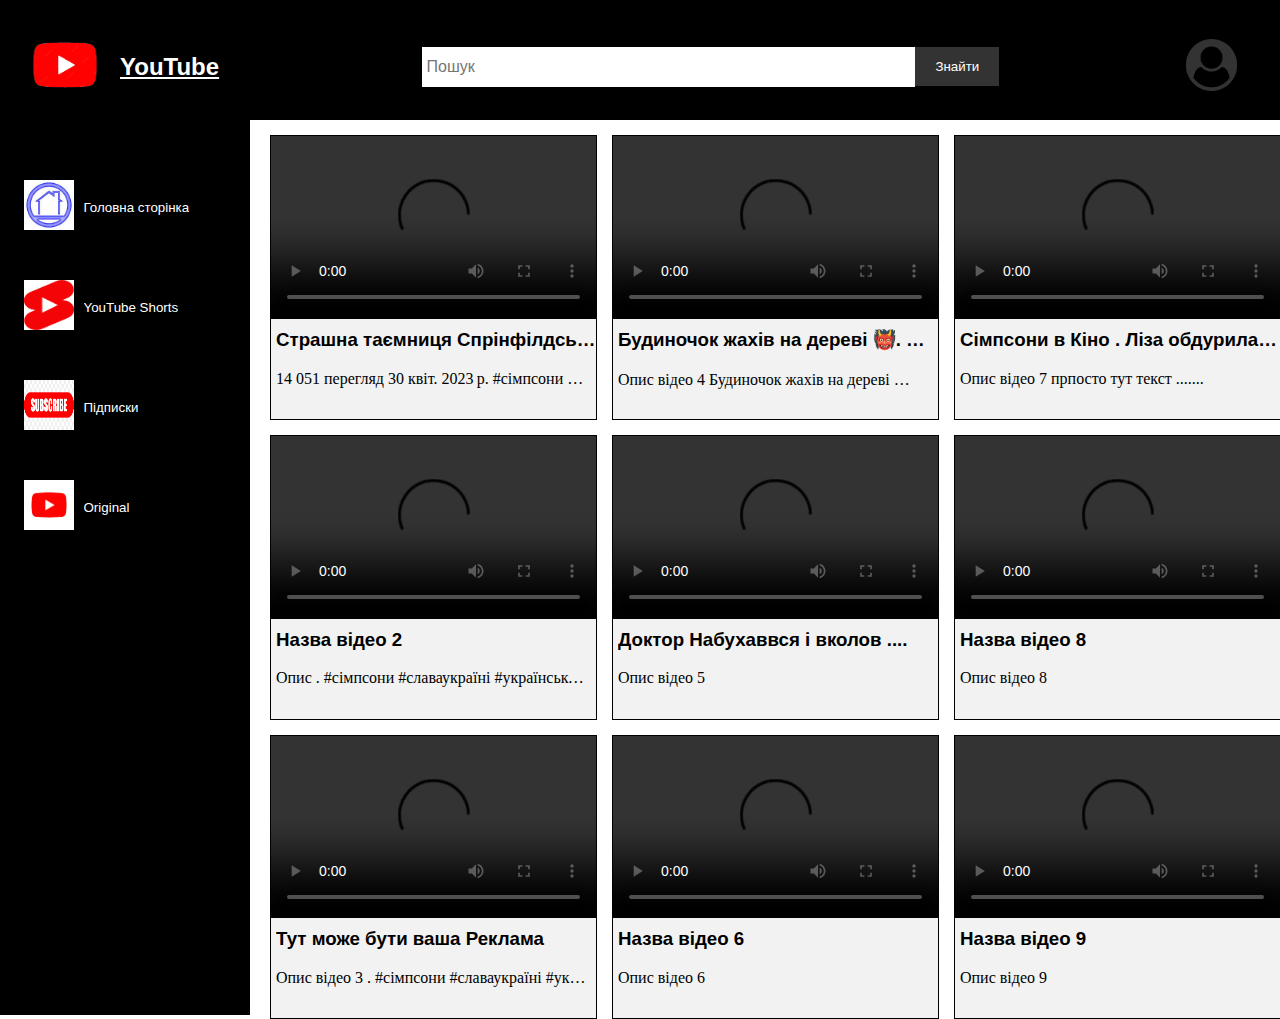
==== index.html @ 9361f55b "Settingo" ====
<!DOCTYPE html>
<html>
  <head>
    <title>YouTube-Clon</title>
    <link rel="stylesheet" href="styl.css" />
   
  </head>

  <body>
  
                  <!-- /* ШАПКА ПРОФІЛЮ */ -->
    <header class="site-header">
        <div class="log" id="log1">
        
          <a href="https://www.youtube.com/">
            <img src="foto/yuo1.png" alt="Головна сторінка" />
          </a>
          <a href="https://www.youtube.com/">
            <h3> YouTube </h3>
          </a>
        
        </div>

      <div class="search-bar">

        <input type="text" placeholder="Пошук" />
        <button type="submit">Знайти</button>
        
      </div>

    
          <div class="site-user">
            <div id="user-btn-block">
              <div id="top-menu-user-btn" class="top-menu__btn display-flex">
                <img src="foto/user.png" alt="Кнопка" class="top-menu__button-image">
              </div>
              <div class="top-menu__list hidden " id="top-menu-user">
                <div id="Name-user" class="user" >
              <h3>  </h3>
                </div>
                <div class="top-menu__list-item">
                  <a href="reest.html">
                    <button>
                      <span> Реєстрація на сайті </span>
                    </button>
                  </a>
                </div>
                <div class="top-menu__list-item top-menu__logout">
                  <a href="seting.html" >
                  <button>
                    <span> Налаштування облікового запису </span>
                  </button>
                  </a>
                </div>
                <div class="top-menu__list-item top-menu__logout">
                  <button>
                    <span> Вийти з облікового запису </span>
                  </button>
                </div>
              </div>
            </div>
          </div>


      

    </header>

                            <!-- /* SID-BAR */ -->

    <div class="content_container">
     
      <div class="sid_grid">
        
        <div class="sidebar">
          <a href="https://volodymyr-kushnir27.github.io/Progekt1_YouTub/">
            <button class="image-button">
              <img src="foto/home.jpeg" alt="Головна сторінка" />
              <span>Головна сторінка</span>
            </button>
          </a>
        </div>
        
        <div class="sidebar">
          <a href="https://www.youtube.com/shorts/sYXrDfCCgSQ">
            <button class="image-button">
              <img src="foto/short.png" alt="YouTube Shorts" />
              <span> YouTube Shorts </span>
            </button>
          </a>
        </div>

        <div class="sidebar">
          <a href="https://www.youtube.com/feed/subscriptions">
            <button class="image-button">
              <img src="foto/subscribe.png" alt="Підписки" />
              <span>Підписки</span>
            </button>
          </a>
        </div>
    
        <div class="sidebar">
          <a href="https://www.youtube.com/channel/UCqVDpXKLmKeBU_yyt_QkItQ">
            <button class="image-button">
              <img src="foto/yuo.png" alt="Original" />
              <span> Original </span>
            </button>
          </a>
        </div>

      </div>
    </div>

                 <!-- ////  КОНТЕНТ ВІДЕО //// -->

                
      <div id="main_content" class="container">
        <div class="video-column">
          <div class="video">
            <div class="video-wrapper">
              <video src="video/sims1.mp4" alt="Відео 1"  width="640" height="360" controls></video>
            </div>
              <div class="opis">
                <h3> Страшна таємниця Спрінфілдської Початкової. Сімпсони 22 сезон 21 серія Українською 🇺🇦 ❤️</h3>
                <p>14 051 перегляд  30 квіт. 2023 р.  #сімпсони #славаукраїні #українською
                  Привіт друзі, дякую за перегляд. Якщо вам сподобалось відео  не забудьте підписатись на канал, а якщо є можливість підтримати канал фінансово, буду дуже радий.
                  
                  Дивитись Сімпсонів в телеграмі:
                </p>
              </div>
          </div>
      
          <div class="video">
            <div class="video-wrapper">
              <video src="video/sims1.mp4" alt="Відео 2"  width="640" height="360" controls></video>
            </div>
            <div class="opis">
                <h3>Назва відео 2</h3>
                <p class="opis-text">Опис .  #сімпсони #славаукраїні #українською
                  
                  </p>
            </div>
          </div>
      
          <div class="video">
            <div class="video-wrapper">
              <video src="video/sims1.mp4" alt="Відео 3"  width="640" height="360" controls></video>
            </div>
            <div class="opis">
                <h3> Тут може бути ваша Реклама</h3>
                <p>Опис відео 3 .  #сімпсони #славаукраїні #українською</p>
            </div>
          </div>
        </div>
      
        <div class="video-column">
          <div class="video">
            <div class="video-wrapper">
               <video src="video/sims1.mp4" alt="Відео 4"  width="640" height="360" controls></video>
            </div>
            <div class="opis">
                <h3>Будиночок жахів на дереві 👹. Пожирачі. Гомер найманий вбця. </h3>
                <p>Опис відео 4 Будиночок жахів на дереві 👹. Пожирачі. Гомер найманий вбця.</p>
             </div>
          </div>
      
          <div class="video">
            <div class="video-wrapper">
              <video src="video/sims1.mp4" alt="Відео 5"  width="640" height="360" controls></video>
            </div>
            <div class="opis">
                <h3> Доктор Набухаввся і вколов ....</h3>
                <p>Опис відео 5</p>
            </div>
          </div>
      
          <div class="video">
            <div class="video-wrapper">
              <video src="video/sims1.mp4" alt="Відео 6" width="640" height="360" controls></video>
            </div>
            <div class="opis">
                <h3>Назва відео 6</h3>
                <p>Опис відео 6</p>
            </div>
          </div>
        </div>


        <div class="video-column">
          <div class="video">
            <div class="video-wrapper">
              <video src="video/sims1.mp4" alt="Відео 7"  width="640" height="360" controls></video>
            </div>
            <div class="opis">
               <h3>Сімпсони в Кіно . Ліза обдурила Барта</h3>
                <p>Опис відео 7 прпосто тут текст .......</p>
            </div>
          </div>
      
          <div class="video">
            <div class="video-wrapper">
              <video src="video/sims1.mp4" alt="Відео 8"  width="640" height="360" controls></video>
            </div>
            <div class="opis">
                <h3>Назва відео 8</h3>
                <p>Опис відео  8</p>
            </div>
          </div>
      
          <div class="video">
            <div class="video-wrapper">
              <video src="video/sims1.mp4" alt="Відео 9" width="640" height="360" controls></video>
            </div>
            <div class="opis">
               <h3>Назва відео 9</h3>
               <p>Опис відео 9</p>
            </div>
          </div>
        </div>

      </div> 

  

      <script src="js-index.js"></script>
  </body>  
</html>
---- styl.css ----
body {
  font-family: Arial, sans-serif;
  margin: 0;
  padding: 0;
}

/* СТИЛІ ДО ШАПКИ */

.site-header {
  background-color: #000;
  color: #fff;
  padding: 20px;
  display: grid;
  grid-template-columns: 15% 70% 15%;
  align-items: center;
  height: 80px;
  justify-content: flex-start;
  position: fixed; /* Закріплюємо шапку на верхній частині вікна */
  width: 100%;
  z-index: 9999; /* Забезпечуємо, що шапка буде завжди над вмістом */
}

.log {
  display: flex;
  align-items: center;
}

.log img {
  width: 90px;
  height: auto;
}

.log a {
  color: #fff;
}

.log h3 {
  margin-left: 10px;
  font-size: 24px;
  font-weight: bold;
}

.search-bar {
  flex-grow: 1;
  margin-left: 10%;
}

.search-bar input[type="text"] {
  width: 60%;
  height: 30px;
  padding: 5px;
  font-size: 16px;
  border: none;
  float: left;
  margin-left: 120px;
}

.search-bar button[type="submit"] {
  padding: 12px 20px;
  background-color: #333;
  color: #fff;
  border: none;
  cursor: pointer;
}

.site-user {
  position: relative;
  display: inline-block;
}

.top-menu__button-image {
  max-width: 40%;
  max-height: 50%;
  margin-left: 65px;
}

.top-menu__list {
  position: absolute;
  top: calc(100% + 8px);

  transform: translateX(-50%);
  background-color: #000;
  color: #fff;
  padding: 10px;
  width: 340px;
  height: auto;
  border: 1px solid #ccc;
  box-shadow: 0 2px 5px rgba(0, 0, 0, 0.2);
  z-index: 2;
  overflow: auto;
  max-height: 200px;
  font-family: "Times New Roman", serif;
  font-size: 16px;
  white-space: nowrap;
  text-align: center;
  visibility: hidden;
  opacity: 0;
  transition: opacity 0.3s, visibility 0.3s;
}

.top-menu__list-item {
  margin-bottom: 10px;
}

.user {

  display: none;
  height: 25 px;
  margin-top: 5px;
  margin-bottom: 10px;
}

.user h3 {
  font-weight: bold;
   font-size: 20px;
   font-family: 'Times New Roman'
}

.top-menu__list-item button {
  width: 100%;
  background-color: #000;
  color: #fff;
  border: none;
  padding: 10px;
  font-weight: bold;
  text-align: left;
}

.top-menu__list-item button span {
  white-space: nowrap;
}

.top-menu__list-item:hover {
  background-color: rgba(255, 7, 7, 0.1);
}

.top-menu__list.visible {
  visibility: visible;
  opacity: 1;
}

.top-menu__list-item:hover button span {
  background-color: rgba(255, 255, 255, 0.1); /* Змінити колір підсвічування тексту */
}



@media (max-width: 100vw) {
  .top-menu__list {
    left: calc(50% - 95px); /* Змінити розташування, якщо вікно виходить за межі сторінки */
  }
}







/* Адаптивні стилі для пристроїв з меншими екранами */

@media (max-width: 768px) {
  .site-header {
    flex-direction: column;
    align-items: flex-start;
    padding: 10px;
    height: auto;
  }

  .log {
    margin-bottom: 10px;
  }

  .search-bar {
    margin-left: 0;
    margin-top: 10px;
  }

  .search-bar input[type="text"] {
    width: 100%;
  }
}



/*  СТИЛІ ДО САЙДБАРУ */

.sid_grid {
  position: fixed; /* Закріплюємо сайдбар на лівій частині вікна */
  width: 250px;
  height: 100%;
  background-color: black;
  z-index: 9999; /* Забезпечуємо, що сайдбар буде завжди над вмістом */
  overflow-y: auto; /* Дозволяємо вертикальну прокрутку в сайдбарі, якщо його вміст перевищує висоту */
  top: 90px; /* Задаємо відступ зверху, щоб уникнути перекриття шапки */
  left: 0; /* Закріплюємо сайдбар зліва */
  margin-top: 25px;
}

.sidebar {
  padding: 10px;
  display: flex;
  flex-direction: column;
  align-items: center;
  margin-top: 40px;
  width: 30%;
  height: 60px;
  border-radius: 50%;
  max-height: 40px;
  margin-left: 70px;
  box-shadow: 0 10px 10px rgba(0, 0, 0, 1  .2); /* Додайте тінь для створення ефекту опуклості */
}

.image-button:hover {
  background-color: lightgray; /* Змініть колір на світліший, як вам потрібно */
  border-radius: 25%;
  height: 70px;
}

.image-button {
  background-color: transparent;
  border: none;
  cursor: pointer;
  display: flex;
  align-items: center;
  justify-content: flex-start;
  color: white;
  text-decoration: none;
  margin-bottom: 10px;
  width: 200px; /* Задаємо фіксовану ширину для кожної кнопки */
  height: 80px;
}

.image-button img {
  width: 50px;
  height: 50px;
  margin-right: 10px; /* Задаємо відступ між зображенням і текстом */
}

.image-button span {
  margin-top: 5px;
  overflow: hidden; /* Обмежуємо розмір тексту відносно батьківського елементу */
  text-overflow: ellipsis; /* Відображаємо трохи тексту, якщо він перевищує обмежену ширину */
  white-space: nowrap; /* Запобігаємо переносу тексту на новий рядок */
}

.sidebar a {
  text-decoration: none;
  color: white;
}

.sidebar a:hover {
  opacity: 0.8;
}

.sidebar p {
  color: white;
  margin: 0;
  padding: 5px 0;
}
















/*  СТИЛІ ДО ВІДЕО */


.container {

    position: absolute;
    top: 80px; /* Встановіть бажане значення відступу від верхньої частини сторінки або шапки */
    left: 270px; /* Встановіть бажане значення відступу від лівого краю сторінки або сайдбару */
    right: 25px; /* Встановіть бажане значення відступу від правого краю сторінки */
    margin-top: 40px; /* Встановіть бажане значення відступу від верхнього краю вікна або шапки */
    display: grid;
    grid-template-columns: repeat(3, 1fr);
    gap: 15px;  
}

.video {
  display: flex;
  flex-direction: column;
  margin-top: 15px;
  height: auto ;/* Змініть висоту за потребою */
  overflow: hidden; 
  border: 1px solid black;
  text-overflow: ellipsis; 
  
}

.opis {
  height: 100px; 
  background-color: #f2f2f2;
}
.opis-text {
  height: 50px;
  max-height: 30px;
  overflow: hidden;
  
    width: 200px; /* ширина контейнера, в якому буде згортатися текст */
    white-space: nowrap; /* заборонити перенос тексту на новий рядок */
    overflow: hidden; /* приховати текст, що виходить за межі контейнера */
    text-overflow: ellipsis; /* додати маркер "..." для позначення обрізаного тексту */
  }
  


.video h3 {
  margin-top: 10px;
  margin-left: 5px;
  font-family: Helvetica;
  width: 320px; 
  white-space: nowrap; 
  overflow: hidden; 
  text-overflow: ellipsis;
}  

.video p {
  margin-left: 5px;
  font-family: Open Sans;
  width: 310px; 
  white-space: nowrap;
  overflow: hidden; 
  text-overflow: ellipsis;
  
  
}

.video-wrapper {
  position: relative;
  width: 100%;
  padding-bottom: 56.25%; /* Зберігає співвідношення сторін 16:9 для відео */
  overflow: hidden; /* Додаємо перекриття, щоб уникнути виходу тексту за межі */
}

.video-wrapper video {
  position: absolute;
  top: 0;
  left: 0;
  width: 100%;
  height: 100%;
  object-fit: cover; /* Змінюємо розмір відео, щоб воно повністю заповнило обгортку */
}



/*/// - Class for setting  - ///*/

.container-setting {

  position: absolute;
  top: 80px; /* Встановіть бажане значення відступу від верхньої частини сторінки або шапки */
  left: 255px; /* Встановіть бажане значення відступу від лівого краю сторінки або сайдбару */
  right: 5px; /* Встановіть бажане значення відступу від правого краю сторінки */
  margin-top: 60px; /* Встановіть бажане значення відступу від верхнього краю вікна або шапки */
  max-width: 100%;
  display: grid;
  grid-template-rows: 250px 1200px;
  gap: 20px; 
}

 .setting {
  max-width: 100%;
  top: 80px;
  margin-top: 20px;
  display: grid;
  grid-template-columns: 1fr 3fr ;
  gap: 50px;
}

.user-setting {
  margin-top: 20px;
  display: grid;
  grid-template-rows: repeat(4, 1fr);
  gap: 10px;  

}

.image-user {
  display: inline-block;
  width: 200px;
  height: 200px;
  overflow: hidden;
  border: 2px solid black;
  margin-top: 15px;
}

.image-user img {
  width: 100%;
  height: 100%;
  object-fit: cover;
}
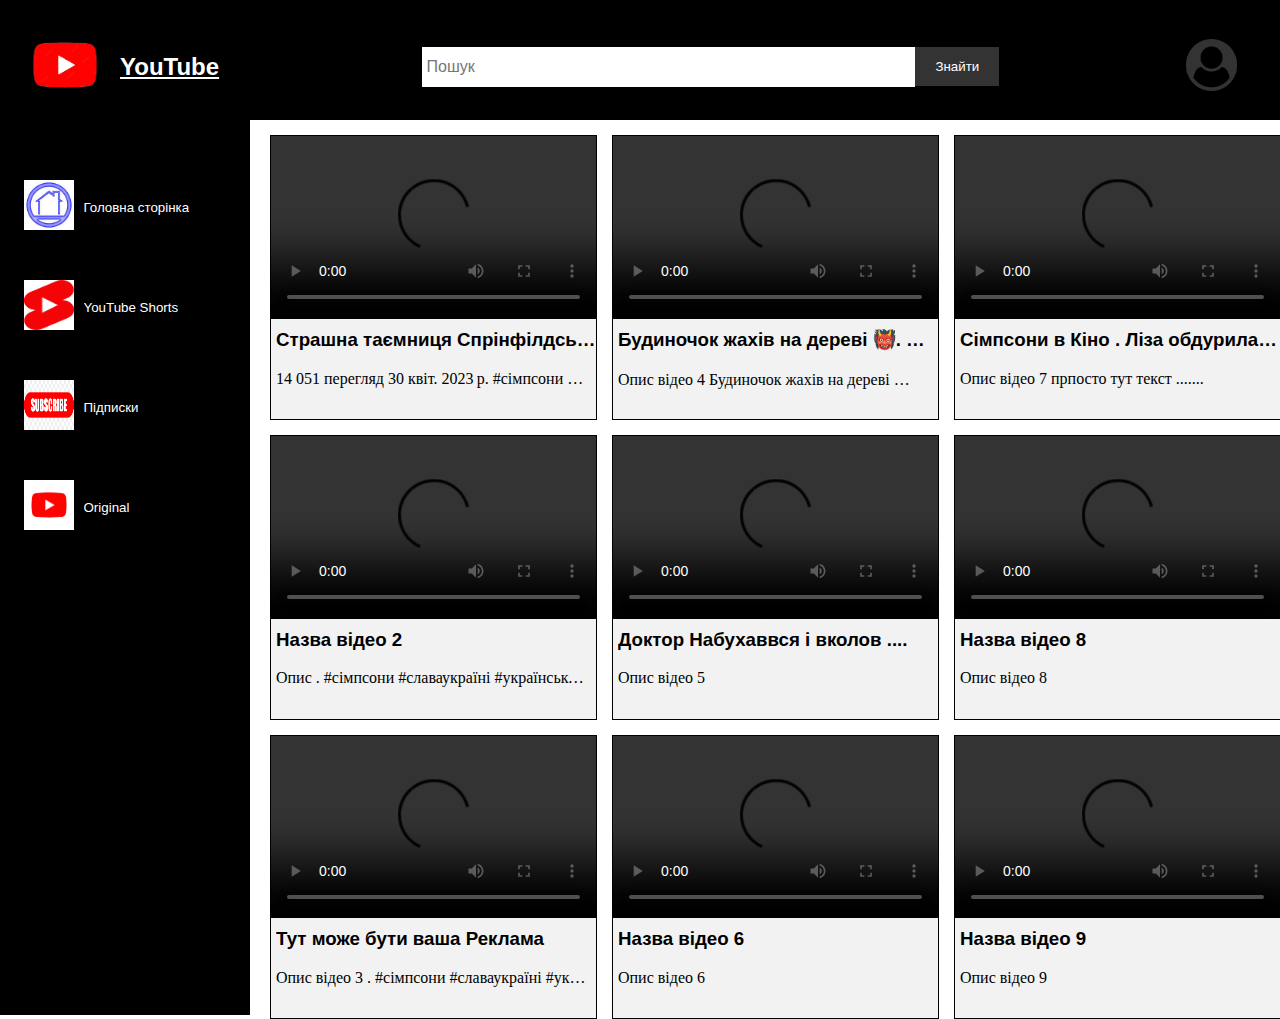
==== commit 12d003fd: "Delet" ====
--- a/index.html
+++ b/index.html
@@ -32,7 +32,7 @@
           <div class="site-user">
             <div id="user-btn-block">
               <div id="top-menu-user-btn" class="top-menu__btn display-flex">
-                <img src="foto/user.png" alt="Кнопка" class="top-menu__button-image">
+                <img src="foto/user.png" alt="Кнопка" class="top-menu__button-image"  id="fot-usr">
               </div>
               <div class="top-menu__list hidden " id="top-menu-user">
                 <div id="Name-user" class="user" >
@@ -52,11 +52,12 @@
                   </button>
                   </a>
                 </div>
-                <div class="top-menu__list-item top-menu__logout">
-                  <button>
+                <div class="top-menu__list-item top-menu__logout delet">
+                  <button id="button-cleener">
                     <span> Вийти з облікового запису </span>
                   </button>
                 </div>
+                
               </div>
             </div>
           </div>
@@ -73,7 +74,7 @@
       <div class="sid_grid">
         
         <div class="sidebar">
-          <a href="https://volodymyr-kushnir27.github.io/Progekt1_YouTub/">
+          <a href="index.html">
             <button class="image-button">
               <img src="foto/home.jpeg" alt="Головна сторінка" />
               <span>Головна сторінка</span>
--- a/styl.css
+++ b/styl.css
@@ -73,6 +73,7 @@
   max-width: 40%;
   max-height: 50%;
   margin-left: 65px;
+  border-radius: 100px; 
 }
 
 .top-menu__list {
@@ -144,6 +145,13 @@
   background-color: rgba(255, 255, 255, 0.1); /* Змінити колір підсвічування тексту */
 }
 
+.setting-button {
+
+  background-color: #100101;
+  color: #faf8f8;
+  
+}
+
 
 
 @media (max-width: 100vw) {
@@ -359,34 +367,64 @@
 
 /*/// - Class for setting  - ///*/
 
-.container-setting {
+/* .container-setting {
 
   position: absolute;
-  top: 80px; /* Встановіть бажане значення відступу від верхньої частини сторінки або шапки */
-  left: 255px; /* Встановіть бажане значення відступу від лівого краю сторінки або сайдбару */
-  right: 5px; /* Встановіть бажане значення відступу від правого краю сторінки */
-  margin-top: 60px; /* Встановіть бажане значення відступу від верхнього краю вікна або шапки */
+  top: 80px;  
+  left: 255px; 
+  right: 5px; 
+  margin-top: 60px; 
   max-width: 100%;
   display: grid;
-  grid-template-rows: 250px 1200px;
+  grid-template-rows: 350px 1200px;
   gap: 20px; 
 }
 
  .setting {
   max-width: 100%;
   top: 80px;
-  margin-top: 20px;
-  display: grid;
-  grid-template-columns: 1fr 3fr ;
+  margin-top: 5px;
+  display: grid;
+  grid-template-columns: 1fr 3fr  ;
   gap: 50px;
 }
 
 .user-setting {
-  margin-top: 20px;
-  display: grid;
-  grid-template-rows: repeat(4, 1fr);
-  gap: 10px;  
-
+ 
+  display: grid;
+  grid-template-rows:   21% 21% 21% 21%  16% ;
+  gap: 5px;
+  width: 100%;
+  max-height: 100%;
+  object-fit: cover;
+  overflow: auto;
+  padding: 5px;
+  grid-template-rows: repeat(auto-fit, minmax(0, 1fr)); 
+}
+
+#setting-button {
+    margin-top: 15px;
+    height: 45px;
+    background-color: rgba(255, 255, 255, 0.1); 
+    background-color: #f1f1f1;
+    border: none;
+    color: #000;
+    padding: 1px 20px;
+    text-align: center;
+    text-decoration: none;
+    display: inline-block;
+    font-size: 16px;
+    margin: 4px 2px;
+    cursor: pointer;
+    border-radius: 10px ;
+}
+
+#setting-button:hover {
+  background-color: #f7d669;
+}
+
+#setting-button:focus {
+  outline: none;
 }
 
 .image-user {
@@ -396,15 +434,95 @@
   overflow: hidden;
   border: 2px solid black;
   margin-top: 15px;
-}
-
-.image-user img {
+} */
+
+.container-setting {
+  position: absolute;
+  top: 80px;
+  left: 255px;
+  right: 5px;
+  margin-top: 60px;
+  max-width: 100%;
+  display: grid;
+  grid-template-rows: auto 1fr;
+  gap: 20px;
+}
+
+.setting {
+  max-width: 100%;
+  margin-top: 5px;
+  display: grid;
+  grid-template-columns: 1fr 3fr;
+  gap: 50px;
+}
+
+.user-setting {
+  display: grid;
+  grid-template-rows: repeat(5, minmax(0, 1fr));
+  gap: 5px;
   width: 100%;
-  height: 100%;
+  max-height: 100%;
   object-fit: cover;
-}
-
-
-
-
-
+  overflow: auto;
+  padding: 5px;
+}
+
+#setting-button {
+  margin-top: 15px;
+  height: 45px;
+  background-color: #f1f1f1;
+  border: none;
+  color: #000;
+  padding: 1px 20px;
+  text-align: center;
+  text-decoration: none;
+  display: inline-block;
+  font-size: 16px;
+  margin: 4px 2px;
+  cursor: pointer;
+  border-radius: 10px;
+}
+
+#setting-button:hover {
+  background-color: #f7d669;
+}
+
+#setting-button:focus {
+  outline: none;
+}
+
+.image-user {
+  display: inline-block;
+  width: 200px;
+  height: 200px;
+  overflow: hidden;
+  border: 2px solid black;
+  margin-top: 15px;
+}
+
+.user-setting h4,
+.user-setting p {
+  margin: 5px;
+}
+
+.container-setting h4,
+.container-setting p {
+  margin: 5px;
+}
+
+.invalid-email {
+  border: 1px solid red;
+}
+
+
+
+
+
+
+
+
+
+
+
+
+
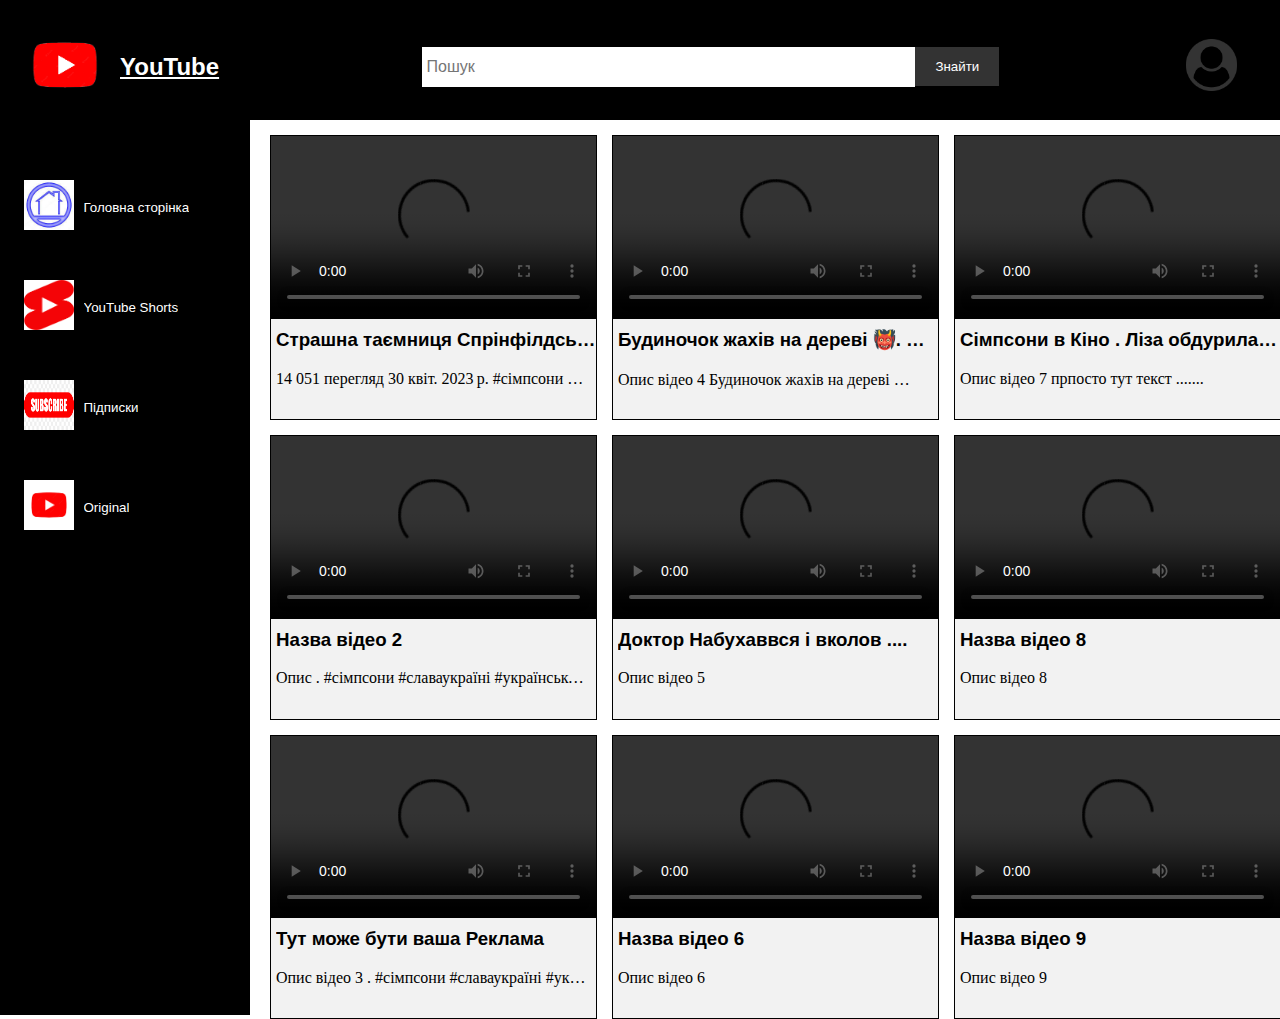
==== commit ceb60bce: "Finish 12/06" ====
--- a/index.html
+++ b/index.html
@@ -38,7 +38,7 @@
                 <div id="Name-user" class="user" >
               <h3>  </h3>
                 </div>
-                <div class="top-menu__list-item">
+                <div class="top-menu__list-item reestr" id="Reestr">
                   <a href="reest.html">
                     <button>
                       <span> Реєстрація на сайті </span>
--- a/styl.css
+++ b/styl.css
@@ -104,6 +104,10 @@
   margin-bottom: 10px;
 }
 
+.reestr {
+display: block  ;
+}
+
 .user {
 
   display: none;
@@ -366,75 +370,6 @@
 
 
 /*/// - Class for setting  - ///*/
-
-/* .container-setting {
-
-  position: absolute;
-  top: 80px;  
-  left: 255px; 
-  right: 5px; 
-  margin-top: 60px; 
-  max-width: 100%;
-  display: grid;
-  grid-template-rows: 350px 1200px;
-  gap: 20px; 
-}
-
- .setting {
-  max-width: 100%;
-  top: 80px;
-  margin-top: 5px;
-  display: grid;
-  grid-template-columns: 1fr 3fr  ;
-  gap: 50px;
-}
-
-.user-setting {
- 
-  display: grid;
-  grid-template-rows:   21% 21% 21% 21%  16% ;
-  gap: 5px;
-  width: 100%;
-  max-height: 100%;
-  object-fit: cover;
-  overflow: auto;
-  padding: 5px;
-  grid-template-rows: repeat(auto-fit, minmax(0, 1fr)); 
-}
-
-#setting-button {
-    margin-top: 15px;
-    height: 45px;
-    background-color: rgba(255, 255, 255, 0.1); 
-    background-color: #f1f1f1;
-    border: none;
-    color: #000;
-    padding: 1px 20px;
-    text-align: center;
-    text-decoration: none;
-    display: inline-block;
-    font-size: 16px;
-    margin: 4px 2px;
-    cursor: pointer;
-    border-radius: 10px ;
-}
-
-#setting-button:hover {
-  background-color: #f7d669;
-}
-
-#setting-button:focus {
-  outline: none;
-}
-
-.image-user {
-  display: inline-block;
-  width: 200px;
-  height: 200px;
-  overflow: hidden;
-  border: 2px solid black;
-  margin-top: 15px;
-} */
 
 .container-setting {
   position: absolute;
@@ -510,19 +445,25 @@
   margin: 5px;
 }
 
-.invalid-email {
+.invalid-email 
+{
   border: 1px solid red;
 }
 
-
-
-
-
-
-
-
-
-
-
-
-
+.invalid-phone
+{
+  border: 1px solid red;
+}
+
+
+
+
+
+
+
+
+
+
+
+
+
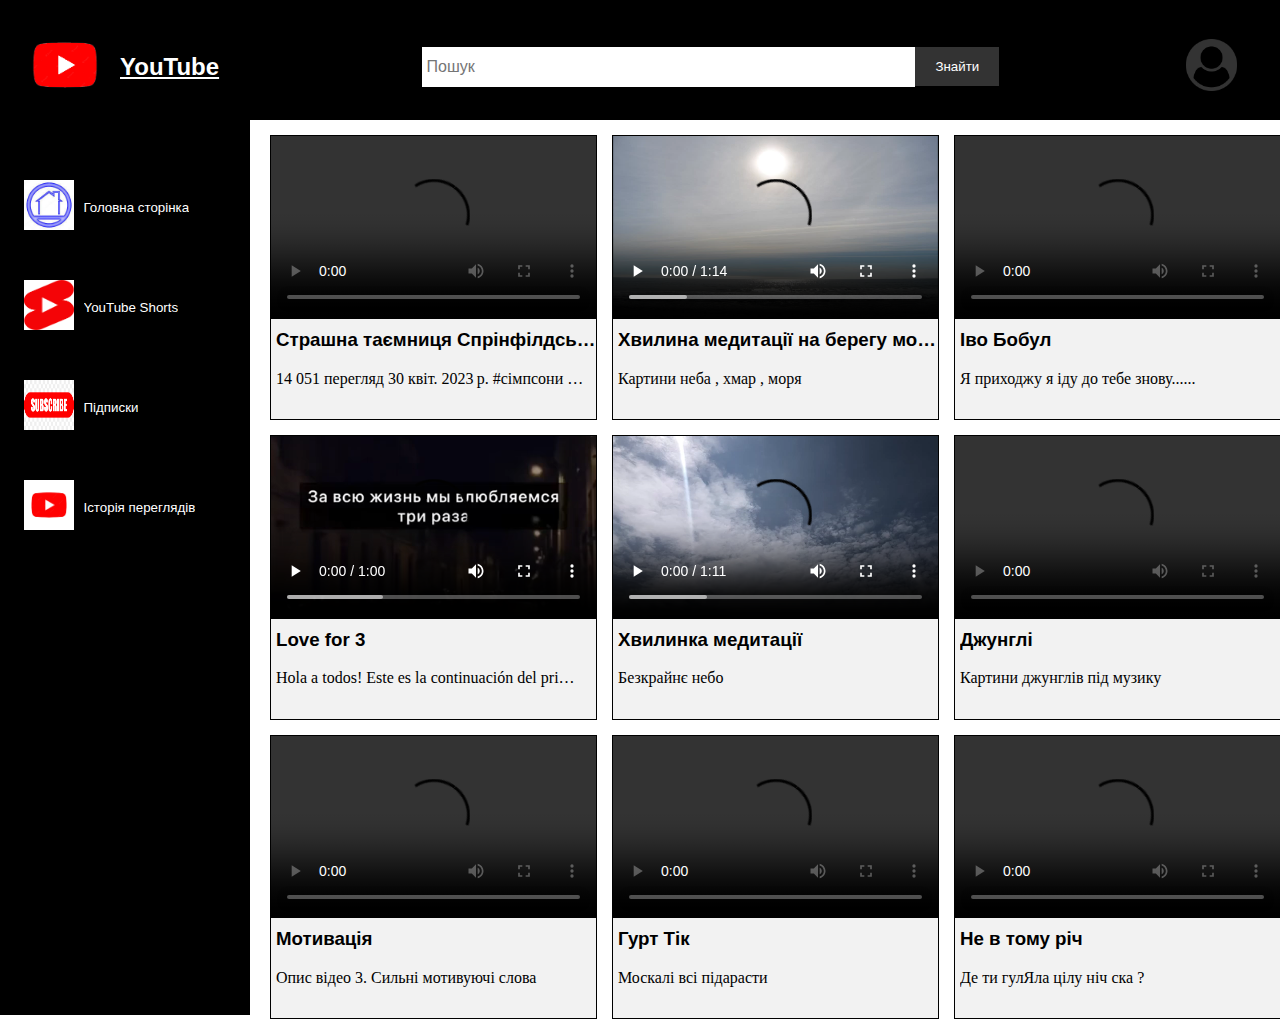
==== commit 5885d12b: "New video" ====
--- a/index.html
+++ b/index.html
@@ -101,10 +101,10 @@
         </div>
     
         <div class="sidebar">
-          <a href="https://www.youtube.com/channel/UCqVDpXKLmKeBU_yyt_QkItQ">
+          <a href="seting.html">
             <button class="image-button">
               <img src="foto/yuo.png" alt="Original" />
-              <span> Original </span>
+              <span> Історія переглядів </span>
             </button>
           </a>
         </div>
@@ -117,9 +117,9 @@
                 
       <div id="main_content" class="container">
         <div class="video-column">
-          <div class="video">
-            <div class="video-wrapper">
-              <video src="video/sims1.mp4" alt="Відео 1"  width="640" height="360" controls></video>
+          <div class="video" id="video1">
+            <div class="video-wrapper">
+              <video  src="video/sims1.mp4" alt="Відео 1"  width="640" height="360" controls></video>
             </div>
               <div class="opis">
                 <h3> Страшна таємниця Спрінфілдської Початкової. Сімпсони 22 сезон 21 серія Українською 🇺🇦 ❤️</h3>
@@ -131,97 +131,97 @@
               </div>
           </div>
       
+          <div class="video"  id="video2">
+            <div class="video-wrapper">
+              <video src="video/video2.mp4" alt="Відео 2"  width="640" height="360" controls></video>
+            </div>
+            <div class="opis">
+                <h3> Love for 3  </h3>
+                <p class="opis-text"> Hola a todos! Este es la continuación del primer mix Cubano que hice! Disfruten!
+                  Hello everybody! This is the sequel to the first Cuban mix I made. Enjoy! </p>
+            </div>
+          </div>
+      
           <div class="video">
-            <div class="video-wrapper">
-              <video src="video/sims1.mp4" alt="Відео 2"  width="640" height="360" controls></video>
-            </div>
-            <div class="opis">
-                <h3>Назва відео 2</h3>
-                <p class="opis-text">Опис .  #сімпсони #славаукраїні #українською
-                  
-                  </p>
-            </div>
-          </div>
-      
-          <div class="video">
-            <div class="video-wrapper">
-              <video src="video/sims1.mp4" alt="Відео 3"  width="640" height="360" controls></video>
-            </div>
-            <div class="opis">
-                <h3> Тут може бути ваша Реклама</h3>
-                <p>Опис відео 3 .  #сімпсони #славаукраїні #українською</p>
+            <div class="video-wrapper" id="video3">
+              <video  src="video/video3.mp4" alt="Відео 3"  width="640" height="360" controls></video>
+            </div>
+            <div class="opis">
+                <h3> Мотивація </h3>
+                <p>Опис відео 3. Сильні мотивуючі слова </p>
             </div>
           </div>
         </div>
       
         <div class="video-column">
-          <div class="video">
-            <div class="video-wrapper">
-               <video src="video/sims1.mp4" alt="Відео 4"  width="640" height="360" controls></video>
-            </div>
-            <div class="opis">
-                <h3>Будиночок жахів на дереві 👹. Пожирачі. Гомер найманий вбця. </h3>
-                <p>Опис відео 4 Будиночок жахів на дереві 👹. Пожирачі. Гомер найманий вбця.</p>
+          <div class="video" id="video4">
+            <div class="video-wrapper">
+               <video  src="video/video4.mp4" alt="Відео 4"  width="640" height="360" controls></video>
+            </div>
+            <div class="opis">
+                <h3> Хвилина медитації на берегу моря .... </h3>
+                <p>Картини неба , хмар , моря</p>
              </div>
           </div>
       
-          <div class="video">
-            <div class="video-wrapper">
-              <video src="video/sims1.mp4" alt="Відео 5"  width="640" height="360" controls></video>
-            </div>
-            <div class="opis">
-                <h3> Доктор Набухаввся і вколов ....</h3>
-                <p>Опис відео 5</p>
-            </div>
-          </div>
-      
-          <div class="video">
-            <div class="video-wrapper">
-              <video src="video/sims1.mp4" alt="Відео 6" width="640" height="360" controls></video>
-            </div>
-            <div class="opis">
-                <h3>Назва відео 6</h3>
-                <p>Опис відео 6</p>
+          <div class="video" id="video5">
+            <div class="video-wrapper">
+              <video  src="video/video5.mp4" alt="Відео 5"  width="640" height="360" controls></video>
+            </div>
+            <div class="opis">
+                <h3> Хвилинка медитації  </h3>
+                <p> Безкрайнє небо </p>
+            </div>
+          </div>
+      
+          <div class="video" id="video6">
+            <div class="video-wrapper" >
+              <video  src="video/video6.mp4" alt="Відео 6" width="640" height="360" controls></video>
+            </div>
+            <div class="opis">
+                <h3>Гурт Тік </h3>
+                <p>Москалі всі підарасти</p>
             </div>
           </div>
         </div>
 
 
         <div class="video-column">
-          <div class="video">
-            <div class="video-wrapper">
-              <video src="video/sims1.mp4" alt="Відео 7"  width="640" height="360" controls></video>
-            </div>
-            <div class="opis">
-               <h3>Сімпсони в Кіно . Ліза обдурила Барта</h3>
-                <p>Опис відео 7 прпосто тут текст .......</p>
-            </div>
-          </div>
-      
-          <div class="video">
-            <div class="video-wrapper">
-              <video src="video/sims1.mp4" alt="Відео 8"  width="640" height="360" controls></video>
-            </div>
-            <div class="opis">
-                <h3>Назва відео 8</h3>
-                <p>Опис відео  8</p>
-            </div>
-          </div>
-      
-          <div class="video">
-            <div class="video-wrapper">
-              <video src="video/sims1.mp4" alt="Відео 9" width="640" height="360" controls></video>
-            </div>
-            <div class="opis">
-               <h3>Назва відео 9</h3>
-               <p>Опис відео 9</p>
+          <div class="video" id="video7">
+            <div class="video-wrapper">
+              <video  src="video/video7.mp4" alt="Відео 7"  width="640" height="360" controls></video>
+            </div>
+            <div class="opis">
+               <h3> Іво Бобул </h3>
+                <p> Я приходжу я іду до тебе знову......</p>
+            </div>
+          </div>
+      
+          <div class="video" id="video8">
+            <div class="video-wrapper">
+              <video  src="video/video8.mp4" alt="Відео 8"  width="640" height="360" controls></video>
+            </div>
+            <div class="opis">
+                <h3> Джунглі</h3>
+                <p>Картини джунглів під музику</p>
+            </div>
+          </div>
+      
+          <div class="video" id="video9">
+            <div class="video-wrapper">
+              <video  src="video/video9.mp4" alt="Відео 9" width="640" height="360" controls></video>
+            </div>
+            <div class="opis">
+               <h3>Не в тому річ</h3>
+               <p> Де ти гулЯла цілу ніч ска ?</p>
             </div>
           </div>
         </div>
 
       </div> 
-
+   
   
+      <script src="https://ajax.googleapis.com/ajax/libs/jquery/3.5.1/jquery.min.js"></script>
 
       <script src="js-index.js"></script>
   </body>  
--- a/styl.css
+++ b/styl.css
@@ -369,101 +369,17 @@
 
 
 
-/*/// - Class for setting  - ///*/
-
-.container-setting {
-  position: absolute;
-  top: 80px;
-  left: 255px;
-  right: 5px;
-  margin-top: 60px;
-  max-width: 100%;
-  display: grid;
-  grid-template-rows: auto 1fr;
-  gap: 20px;
-}
-
-.setting {
-  max-width: 100%;
-  margin-top: 5px;
-  display: grid;
-  grid-template-columns: 1fr 3fr;
-  gap: 50px;
-}
-
-.user-setting {
-  display: grid;
-  grid-template-rows: repeat(5, minmax(0, 1fr));
-  gap: 5px;
-  width: 100%;
-  max-height: 100%;
-  object-fit: cover;
-  overflow: auto;
-  padding: 5px;
-}
-
-#setting-button {
-  margin-top: 15px;
-  height: 45px;
-  background-color: #f1f1f1;
-  border: none;
-  color: #000;
-  padding: 1px 20px;
-  text-align: center;
-  text-decoration: none;
-  display: inline-block;
-  font-size: 16px;
-  margin: 4px 2px;
-  cursor: pointer;
-  border-radius: 10px;
-}
-
-#setting-button:hover {
-  background-color: #f7d669;
-}
-
-#setting-button:focus {
-  outline: none;
-}
-
-.image-user {
-  display: inline-block;
-  width: 200px;
-  height: 200px;
-  overflow: hidden;
-  border: 2px solid black;
-  margin-top: 15px;
-}
-
-.user-setting h4,
-.user-setting p {
-  margin: 5px;
-}
-
-.container-setting h4,
-.container-setting p {
-  margin: 5px;
-}
-
-.invalid-email 
-{
-  border: 1px solid red;
-}
-
-.invalid-phone
-{
-  border: 1px solid red;
-}
-
-
-
-
-
-
-
-
-
-
-
-
-
+
+
+
+
+
+
+
+
+
+
+
+
+
+
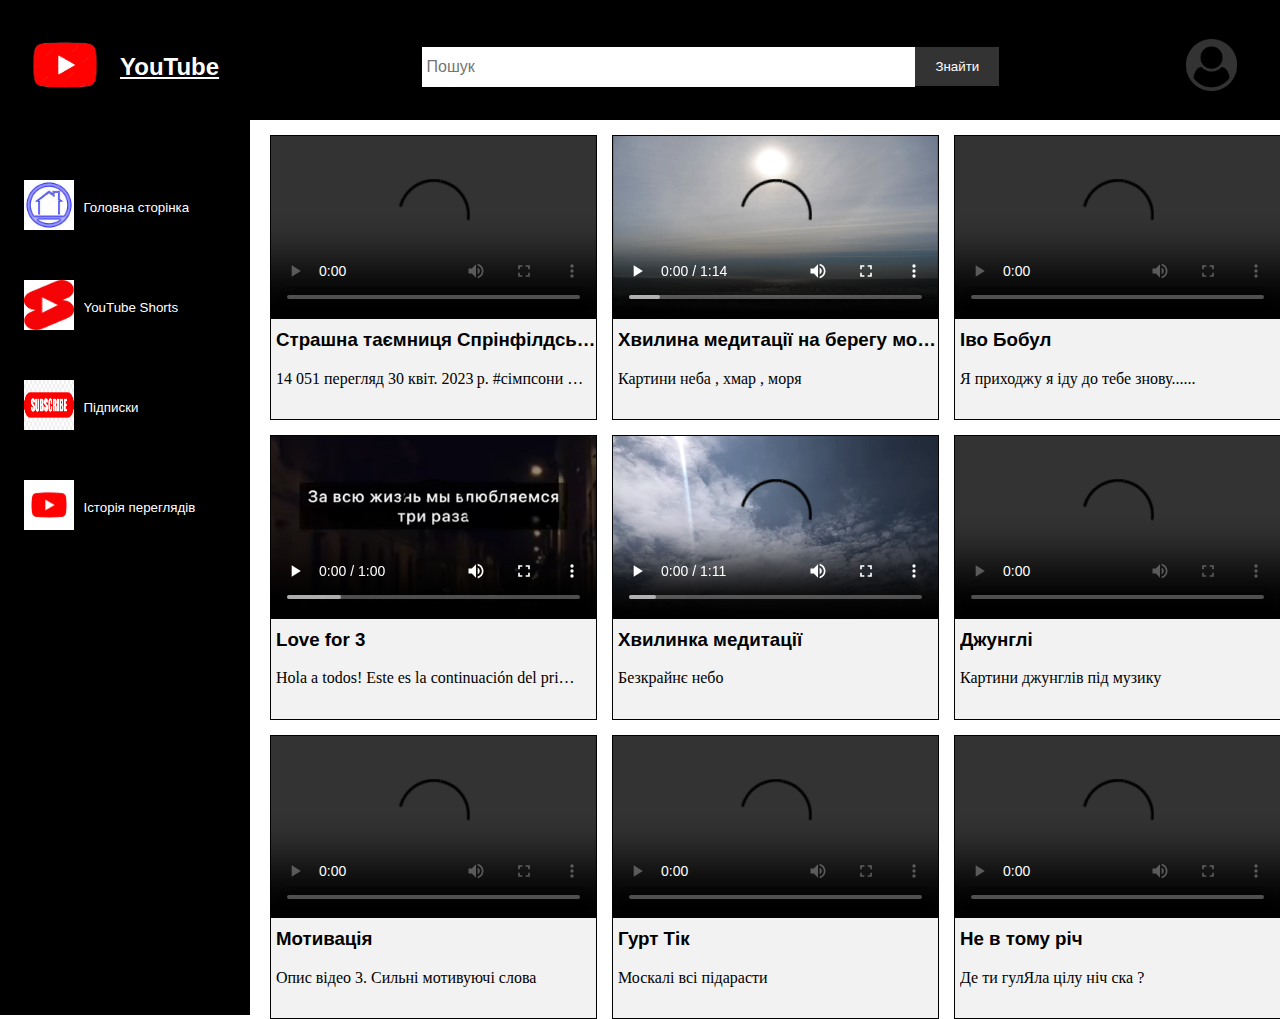
==== commit a8ae79b7: "New" ====
--- a/index.html
+++ b/index.html
@@ -2,18 +2,19 @@
 <html>
   <head>
     <title>YouTube-Clon</title>
-    <link rel="stylesheet" href="styl.css" />
+    <link rel="stylesheet" href="index.css" />
    
   </head>
 
   <body>
   
                   <!-- /* ШАПКА ПРОФІЛЮ */ -->
+  <div id="heasers">
     <header class="site-header">
         <div class="log" id="log1">
         
           <a href="https://www.youtube.com/">
-            <img src="foto/yuo1.png" alt="Головна сторінка" />
+            <img src="photo/yuo1.png" alt="Головна сторінка" />
           </a>
           <a href="https://www.youtube.com/">
             <h3> YouTube </h3>
@@ -32,7 +33,7 @@
           <div class="site-user">
             <div id="user-btn-block">
               <div id="top-menu-user-btn" class="top-menu__btn display-flex">
-                <img src="foto/user.png" alt="Кнопка" class="top-menu__button-image"  id="fot-usr">
+                <img src="photo/user.png" alt="Кнопка" class="top-menu__button-image"  id="fot-usr">
               </div>
               <div class="top-menu__list hidden " id="top-menu-user">
                 <div id="Name-user" class="user" >
@@ -76,7 +77,7 @@
         <div class="sidebar">
           <a href="index.html">
             <button class="image-button">
-              <img src="foto/home.jpeg" alt="Головна сторінка" />
+              <img src="photo/home.jpeg" alt="Головна сторінка" />
               <span>Головна сторінка</span>
             </button>
           </a>
@@ -85,7 +86,7 @@
         <div class="sidebar">
           <a href="https://www.youtube.com/shorts/sYXrDfCCgSQ">
             <button class="image-button">
-              <img src="foto/short.png" alt="YouTube Shorts" />
+              <img src="photo/short.png" alt="YouTube Shorts" />
               <span> YouTube Shorts </span>
             </button>
           </a>
@@ -94,7 +95,7 @@
         <div class="sidebar">
           <a href="https://www.youtube.com/feed/subscriptions">
             <button class="image-button">
-              <img src="foto/subscribe.png" alt="Підписки" />
+              <img src="photo/subscribe.png" alt="Підписки" />
               <span>Підписки</span>
             </button>
           </a>
@@ -103,7 +104,7 @@
         <div class="sidebar">
           <a href="seting.html">
             <button class="image-button">
-              <img src="foto/yuo.png" alt="Original" />
+              <img src="photo/yuo.png" alt="Original" />
               <span> Історія переглядів </span>
             </button>
           </a>
@@ -111,7 +112,7 @@
 
       </div>
     </div>
-
+  </div>
                  <!-- ////  КОНТЕНТ ВІДЕО //// -->
 
                 
@@ -221,8 +222,8 @@
       </div> 
    
   
-      <script src="https://ajax.googleapis.com/ajax/libs/jquery/3.5.1/jquery.min.js"></script>
-
-      <script src="js-index.js"></script>
+      <!-- <script src="https://ajax.googleapis.com/ajax/libs/jquery/3.5.1/jquery.min.js"></script> -->
+
+      <script src="index.js"></script>
   </body>  
 </html>--- a/index.css
+++ b/index.css
@@ -0,0 +1,385 @@
+
+body {
+  font-family: Arial, sans-serif;
+  margin: 0;
+  padding: 0;
+}
+
+/* СТИЛІ ДО ШАПКИ */
+
+.site-header {
+  background-color: #000;
+  color: #fff;
+  padding: 20px;
+  display: grid;
+  grid-template-columns: 15% 70% 15%;
+  align-items: center;
+  height: 80px;
+  justify-content: flex-start;
+  position: fixed; /* Закріплюємо шапку на верхній частині вікна */
+  width: 100%;
+  z-index: 9999; /* Забезпечуємо, що шапка буде завжди над вмістом */
+}
+
+.log {
+  display: flex;
+  align-items: center;
+}
+
+.log img {
+  width: 90px;
+  height: auto;
+}
+
+.log a {
+  color: #fff;
+}
+
+.log h3 {
+  margin-left: 10px;
+  font-size: 24px;
+  font-weight: bold;
+}
+
+.search-bar {
+  flex-grow: 1;
+  margin-left: 10%;
+}
+
+.search-bar input[type="text"] {
+  width: 60%;
+  height: 30px;
+  padding: 5px;
+  font-size: 16px;
+  border: none;
+  float: left;
+  margin-left: 120px;
+}
+
+.search-bar button[type="submit"] {
+  padding: 12px 20px;
+  background-color: #333;
+  color: #fff;
+  border: none;
+  cursor: pointer;
+}
+
+.site-user {
+  position: relative;
+  display: inline-block;
+}
+
+.top-menu__button-image {
+  max-width: 40%;
+  max-height: 50%;
+  margin-left: 65px;
+  border-radius: 100px; 
+}
+
+.top-menu__list {
+  position: absolute;
+  top: calc(100% + 8px);
+
+  transform: translateX(-50%);
+  background-color: #000;
+  color: #fff;
+  padding: 10px;
+  width: 340px;
+  height: auto;
+  border: 1px solid #ccc;
+  box-shadow: 0 2px 5px rgba(0, 0, 0, 0.2);
+  z-index: 2;
+  overflow: auto;
+  max-height: 200px;
+  font-family: "Times New Roman", serif;
+  font-size: 16px;
+  white-space: nowrap;
+  text-align: center;
+  visibility: hidden;
+  opacity: 0;
+  transition: opacity 0.3s, visibility 0.3s;
+}
+
+.top-menu__list-item {
+  margin-bottom: 10px;
+}
+
+.reestr {
+display: block  ;
+}
+
+.user {
+
+  display: none;
+  height: 25 px;
+  margin-top: 5px;
+  margin-bottom: 10px;
+}
+
+.user h3 {
+  font-weight: bold;
+   font-size: 20px;
+   font-family: 'Times New Roman'
+}
+
+.top-menu__list-item button {
+  width: 100%;
+  background-color: #000;
+  color: #fff;
+  border: none;
+  padding: 10px;
+  font-weight: bold;
+  text-align: left;
+}
+
+.top-menu__list-item button span {
+  white-space: nowrap;
+}
+
+.top-menu__list-item:hover {
+  background-color: rgba(255, 7, 7, 0.1);
+}
+
+.top-menu__list.visible {
+  visibility: visible;
+  opacity: 1;
+}
+
+.top-menu__list-item:hover button span {
+  background-color: rgba(255, 255, 255, 0.1); /* Змінити колір підсвічування тексту */
+}
+
+.setting-button {
+
+  background-color: #100101;
+  color: #faf8f8;
+  
+}
+
+
+
+@media (max-width: 100vw) {
+  .top-menu__list {
+    left: calc(50% - 95px); /* Змінити розташування, якщо вікно виходить за межі сторінки */
+  }
+}
+
+
+
+
+
+
+
+/* Адаптивні стилі для пристроїв з меншими екранами */
+
+@media (max-width: 768px) {
+  .site-header {
+    flex-direction: column;
+    align-items: flex-start;
+    padding: 10px;
+    height: auto;
+  }
+
+  .log {
+    margin-bottom: 10px;
+  }
+
+  .search-bar {
+    margin-left: 0;
+    margin-top: 10px;
+  }
+
+  .search-bar input[type="text"] {
+    width: 100%;
+  }
+}
+
+
+
+/*  СТИЛІ ДО САЙДБАРУ */
+
+.sid_grid {
+  position: fixed; /* Закріплюємо сайдбар на лівій частині вікна */
+  width: 250px;
+  height: 100%;
+  background-color: black;
+  z-index: 9999; /* Забезпечуємо, що сайдбар буде завжди над вмістом */
+  overflow-y: auto; /* Дозволяємо вертикальну прокрутку в сайдбарі, якщо його вміст перевищує висоту */
+  top: 90px; /* Задаємо відступ зверху, щоб уникнути перекриття шапки */
+  left: 0; /* Закріплюємо сайдбар зліва */
+  margin-top: 25px;
+}
+
+.sidebar {
+  padding: 10px;
+  display: flex;
+  flex-direction: column;
+  align-items: center;
+  margin-top: 40px;
+  width: 30%;
+  height: 60px;
+  border-radius: 50%;
+  max-height: 40px;
+  margin-left: 70px;
+  box-shadow: 0 10px 10px rgba(0, 0, 0, 1  .2); /* Додайте тінь для створення ефекту опуклості */
+}
+
+.image-button:hover {
+  background-color: lightgray; /* Змініть колір на світліший, як вам потрібно */
+  border-radius: 25%;
+  height: 70px;
+}
+
+.image-button {
+  background-color: transparent;
+  border: none;
+  cursor: pointer;
+  display: flex;
+  align-items: center;
+  justify-content: flex-start;
+  color: white;
+  text-decoration: none;
+  margin-bottom: 10px;
+  width: 200px; /* Задаємо фіксовану ширину для кожної кнопки */
+  height: 80px;
+}
+
+.image-button img {
+  width: 50px;
+  height: 50px;
+  margin-right: 10px; /* Задаємо відступ між зображенням і текстом */
+}
+
+.image-button span {
+  margin-top: 5px;
+  overflow: hidden; /* Обмежуємо розмір тексту відносно батьківського елементу */
+  text-overflow: ellipsis; /* Відображаємо трохи тексту, якщо він перевищує обмежену ширину */
+  white-space: nowrap; /* Запобігаємо переносу тексту на новий рядок */
+}
+
+.sidebar a {
+  text-decoration: none;
+  color: white;
+}
+
+.sidebar a:hover {
+  opacity: 0.8;
+}
+
+.sidebar p {
+  color: white;
+  margin: 0;
+  padding: 5px 0;
+}
+
+
+
+
+
+
+
+
+
+
+
+
+
+
+
+
+/*  СТИЛІ ДО ВІДЕО */
+
+
+.container {
+
+    position: absolute;
+    top: 80px; /* Встановіть бажане значення відступу від верхньої частини сторінки або шапки */
+    left: 270px; /* Встановіть бажане значення відступу від лівого краю сторінки або сайдбару */
+    right: 25px; /* Встановіть бажане значення відступу від правого краю сторінки */
+    margin-top: 40px; /* Встановіть бажане значення відступу від верхнього краю вікна або шапки */
+    display: grid;
+    grid-template-columns: repeat(3, 1fr);
+    gap: 15px;  
+}
+
+.video {
+  display: flex;
+  flex-direction: column;
+  margin-top: 15px;
+  height: auto ;/* Змініть висоту за потребою */
+  overflow: hidden; 
+  border: 1px solid black;
+  text-overflow: ellipsis; 
+  
+}
+
+.opis {
+  height: 100px; 
+  background-color: #f2f2f2;
+}
+.opis-text {
+  height: 50px;
+  max-height: 30px;
+  overflow: hidden;
+  
+    width: 200px; /* ширина контейнера, в якому буде згортатися текст */
+    white-space: nowrap; /* заборонити перенос тексту на новий рядок */
+    overflow: hidden; /* приховати текст, що виходить за межі контейнера */
+    text-overflow: ellipsis; /* додати маркер "..." для позначення обрізаного тексту */
+  }
+  
+
+
+.video h3 {
+  margin-top: 10px;
+  margin-left: 5px;
+  font-family: Helvetica;
+  width: 320px; 
+  white-space: nowrap; 
+  overflow: hidden; 
+  text-overflow: ellipsis;
+}  
+
+.video p {
+  margin-left: 5px;
+  font-family: Open Sans;
+  width: 310px; 
+  white-space: nowrap;
+  overflow: hidden; 
+  text-overflow: ellipsis;
+  
+  
+}
+
+.video-wrapper {
+  position: relative;
+  width: 100%;
+  padding-bottom: 56.25%; /* Зберігає співвідношення сторін 16:9 для відео */
+  overflow: hidden; /* Додаємо перекриття, щоб уникнути виходу тексту за межі */
+}
+
+.video-wrapper video {
+  position: absolute;
+  top: 0;
+  left: 0;
+  width: 100%;
+  height: 100%;
+  object-fit: cover; /* Змінюємо розмір відео, щоб воно повністю заповнило обгортку */
+}
+
+
+
+
+
+
+
+
+
+
+
+
+
+
+
+
+
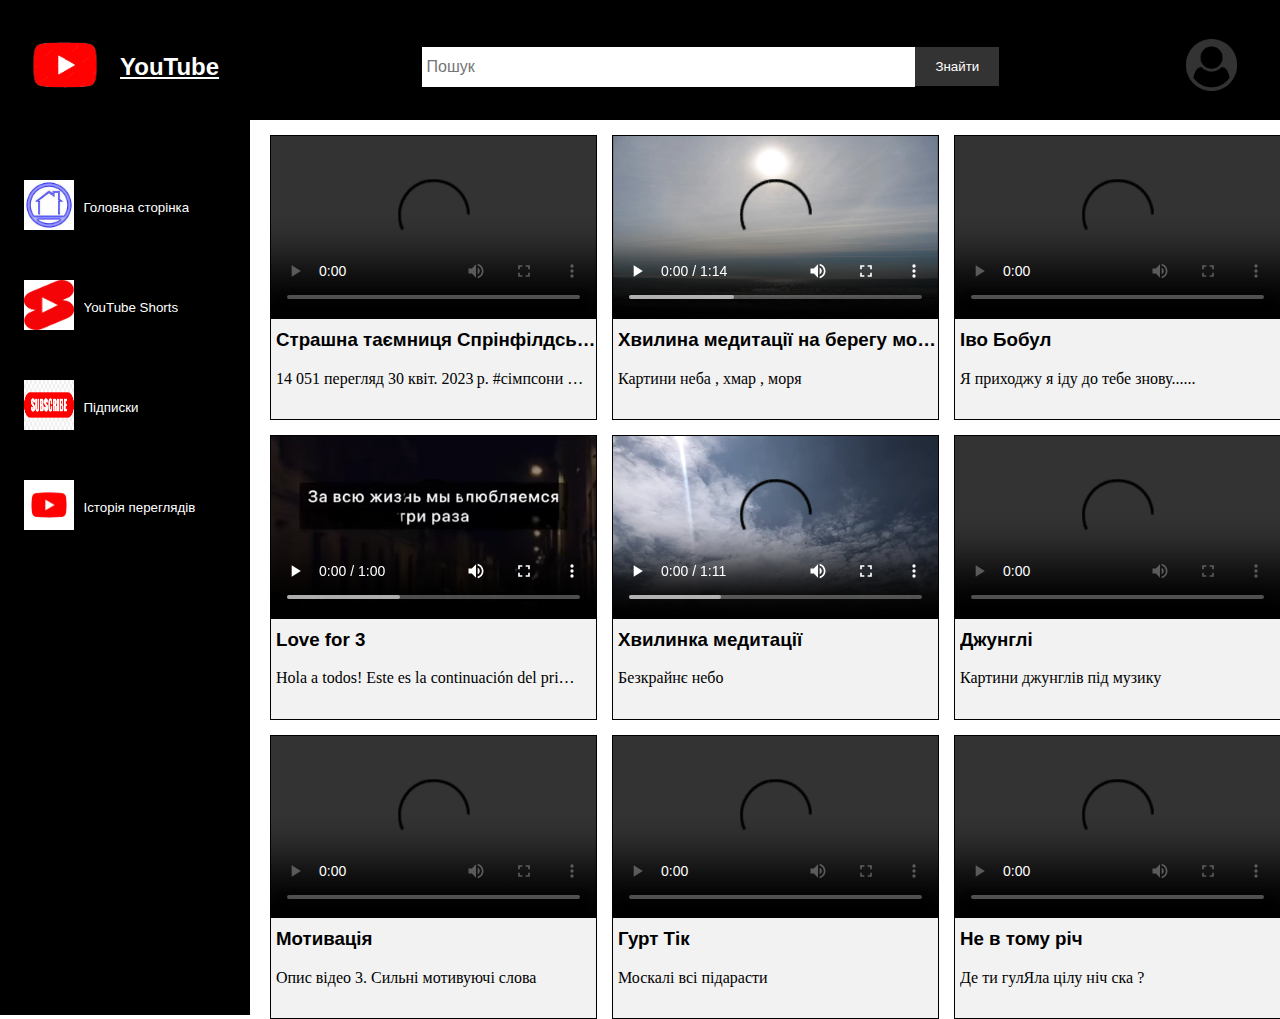
==== commit b66dd15b: "Change" ====
--- a/index.html
+++ b/index.html
@@ -40,7 +40,7 @@
               <h3>  </h3>
                 </div>
                 <div class="top-menu__list-item reestr" id="Reestr">
-                  <a href="reest.html">
+                  <a href="registration.html">
                     <button>
                       <span> Реєстрація на сайті </span>
                     </button>
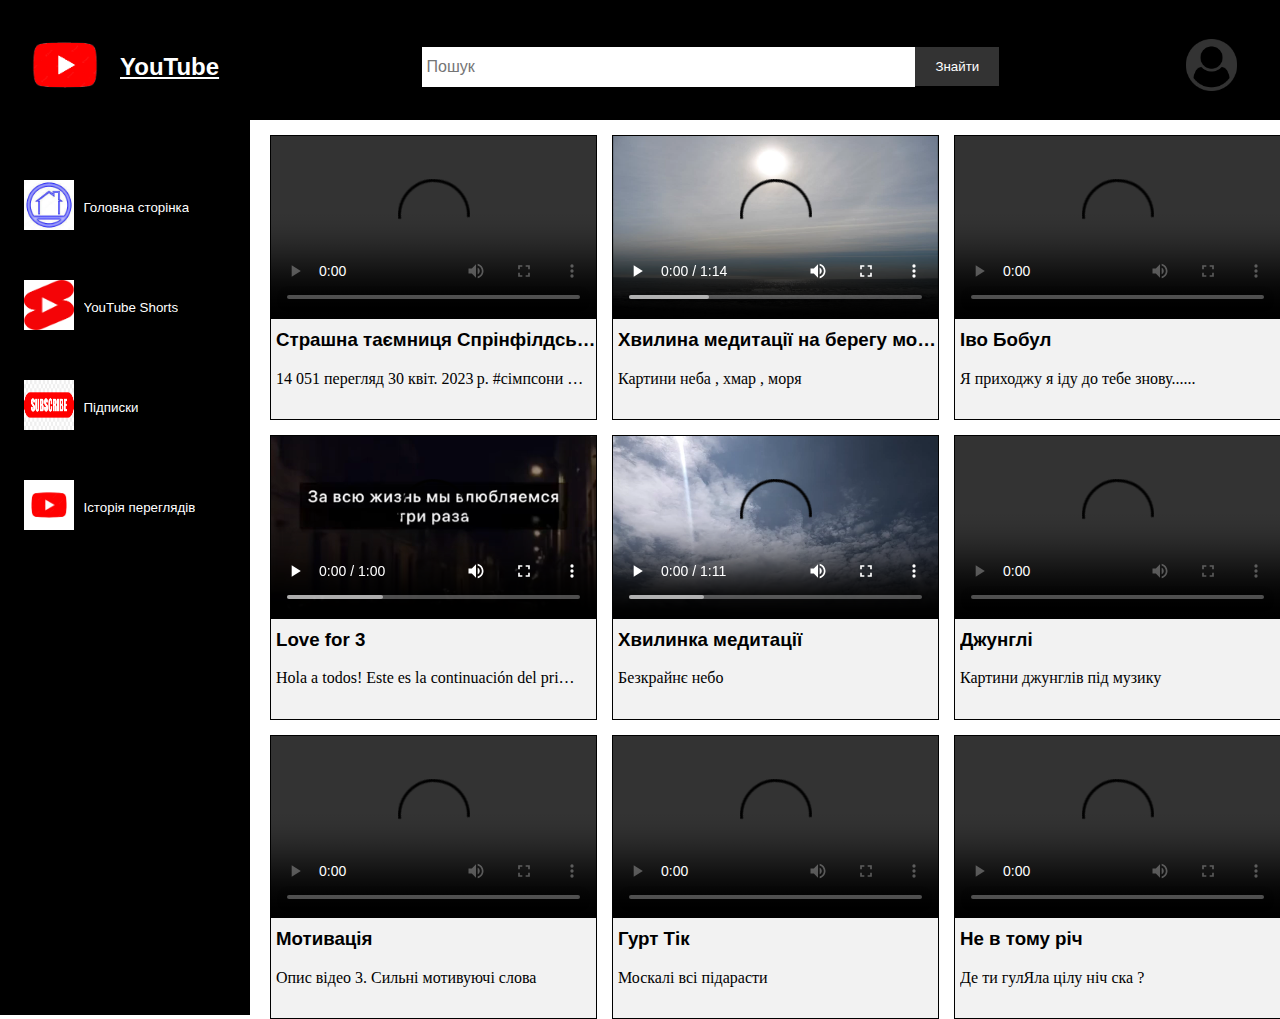
==== commit 4c806dfe: "New branchs" ====
--- a/index.html
+++ b/index.html
@@ -220,10 +220,6 @@
         </div>
 
       </div> 
-   
-  
-      <!-- <script src="https://ajax.googleapis.com/ajax/libs/jquery/3.5.1/jquery.min.js"></script> -->
-
       <script src="index.js"></script>
   </body>  
 </html>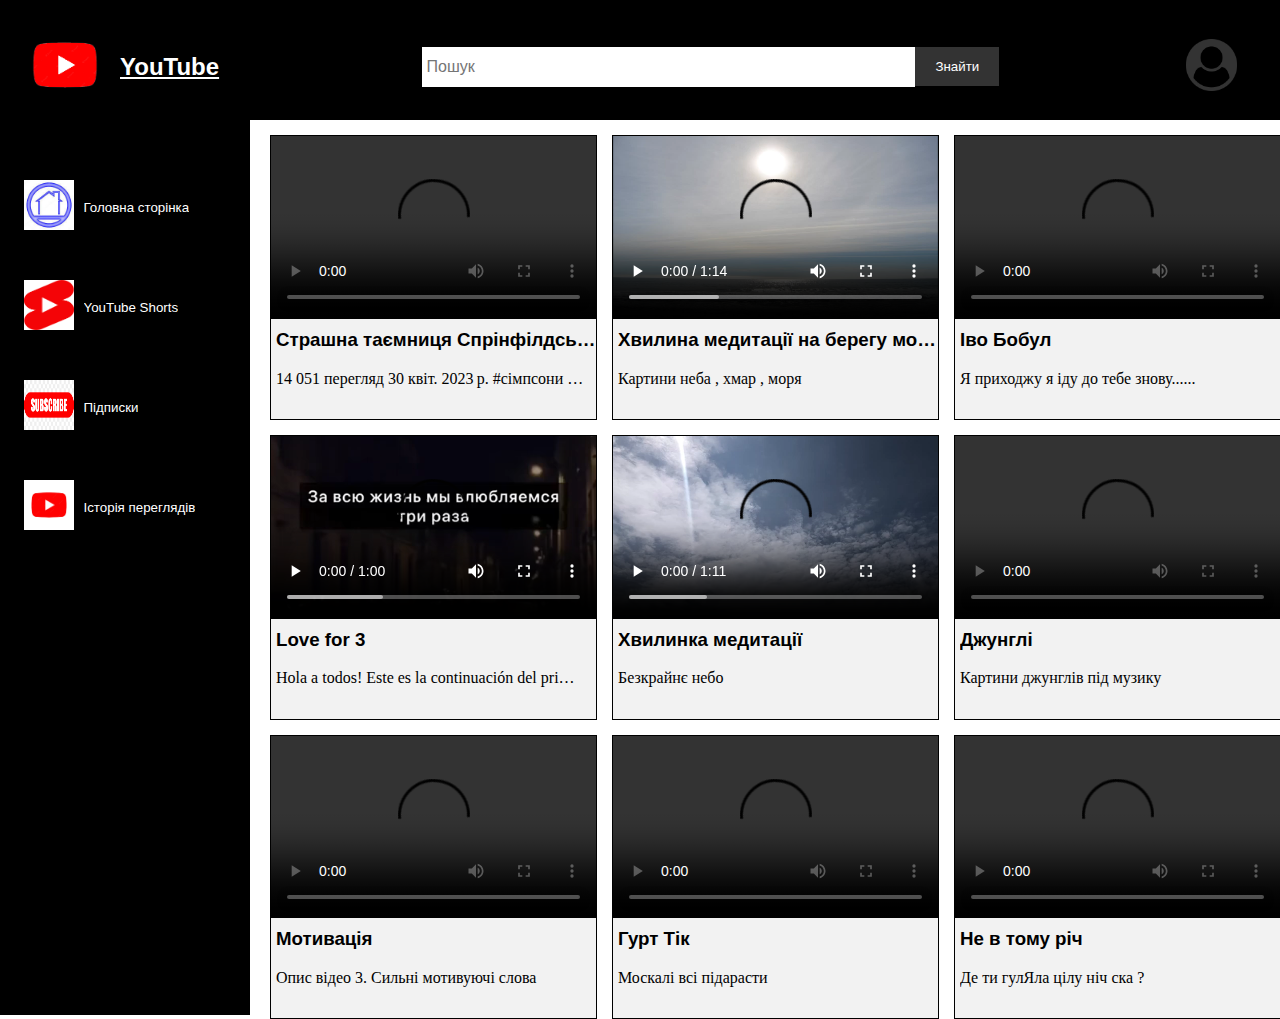
==== commit fb1877ad: "Pull recvest . New headers and side bar from JS block" ====
--- a/index.html
+++ b/index.html
@@ -3,223 +3,181 @@
   <head>
     <title>YouTube-Clon</title>
     <link rel="stylesheet" href="index.css" />
-   
   </head>
 
   <body>
-  
-                  <!-- /* ШАПКА ПРОФІЛЮ */ -->
-  <div id="heasers">
-    <header class="site-header">
-        <div class="log" id="log1">
-        
-          <a href="https://www.youtube.com/">
-            <img src="photo/yuo1.png" alt="Головна сторінка" />
-          </a>
-          <a href="https://www.youtube.com/">
-            <h3> YouTube </h3>
-          </a>
-        
-        </div>
+    <div id="headerContainer"></div>
+    <script type="module">
+      import headerTemplate from "./header.js";
+      document.getElementById("headerContainer").innerHTML = headerTemplate;
+    </script>
 
-      <div class="search-bar">
+    <!-- ////  КОНТЕНТ ВІДЕО //// -->
 
-        <input type="text" placeholder="Пошук" />
-        <button type="submit">Знайти</button>
-        
-      </div>
-
-    
-          <div class="site-user">
-            <div id="user-btn-block">
-              <div id="top-menu-user-btn" class="top-menu__btn display-flex">
-                <img src="photo/user.png" alt="Кнопка" class="top-menu__button-image"  id="fot-usr">
-              </div>
-              <div class="top-menu__list hidden " id="top-menu-user">
-                <div id="Name-user" class="user" >
-              <h3>  </h3>
-                </div>
-                <div class="top-menu__list-item reestr" id="Reestr">
-                  <a href="registration.html">
-                    <button>
-                      <span> Реєстрація на сайті </span>
-                    </button>
-                  </a>
-                </div>
-                <div class="top-menu__list-item top-menu__logout">
-                  <a href="seting.html" >
-                  <button>
-                    <span> Налаштування облікового запису </span>
-                  </button>
-                  </a>
-                </div>
-                <div class="top-menu__list-item top-menu__logout delet">
-                  <button id="button-cleener">
-                    <span> Вийти з облікового запису </span>
-                  </button>
-                </div>
-                
-              </div>
-            </div>
+    <div id="main_content" class="container">
+      <div class="video-column">
+        <div class="video" id="video1">
+          <div class="video-wrapper">
+            <video
+              src="video/sims1.mp4"
+              alt="Відео 1"
+              width="640"
+              height="360"
+              controls
+            ></video>
           </div>
-
-
-      
-
-    </header>
-
-                            <!-- /* SID-BAR */ -->
-
-    <div class="content_container">
-     
-      <div class="sid_grid">
-        
-        <div class="sidebar">
-          <a href="index.html">
-            <button class="image-button">
-              <img src="photo/home.jpeg" alt="Головна сторінка" />
-              <span>Головна сторінка</span>
-            </button>
-          </a>
-        </div>
-        
-        <div class="sidebar">
-          <a href="https://www.youtube.com/shorts/sYXrDfCCgSQ">
-            <button class="image-button">
-              <img src="photo/short.png" alt="YouTube Shorts" />
-              <span> YouTube Shorts </span>
-            </button>
-          </a>
-        </div>
-
-        <div class="sidebar">
-          <a href="https://www.youtube.com/feed/subscriptions">
-            <button class="image-button">
-              <img src="photo/subscribe.png" alt="Підписки" />
-              <span>Підписки</span>
-            </button>
-          </a>
-        </div>
-    
-        <div class="sidebar">
-          <a href="seting.html">
-            <button class="image-button">
-              <img src="photo/yuo.png" alt="Original" />
-              <span> Історія переглядів </span>
-            </button>
-          </a>
-        </div>
-
-      </div>
-    </div>
-  </div>
-                 <!-- ////  КОНТЕНТ ВІДЕО //// -->
-
-                
-      <div id="main_content" class="container">
-        <div class="video-column">
-          <div class="video" id="video1">
-            <div class="video-wrapper">
-              <video  src="video/sims1.mp4" alt="Відео 1"  width="640" height="360" controls></video>
-            </div>
-              <div class="opis">
-                <h3> Страшна таємниця Спрінфілдської Початкової. Сімпсони 22 сезон 21 серія Українською 🇺🇦 ❤️</h3>
-                <p>14 051 перегляд  30 квіт. 2023 р.  #сімпсони #славаукраїні #українською
-                  Привіт друзі, дякую за перегляд. Якщо вам сподобалось відео  не забудьте підписатись на канал, а якщо є можливість підтримати канал фінансово, буду дуже радий.
-                  
-                  Дивитись Сімпсонів в телеграмі:
-                </p>
-              </div>
-          </div>
-      
-          <div class="video"  id="video2">
-            <div class="video-wrapper">
-              <video src="video/video2.mp4" alt="Відео 2"  width="640" height="360" controls></video>
-            </div>
-            <div class="opis">
-                <h3> Love for 3  </h3>
-                <p class="opis-text"> Hola a todos! Este es la continuación del primer mix Cubano que hice! Disfruten!
-                  Hello everybody! This is the sequel to the first Cuban mix I made. Enjoy! </p>
-            </div>
-          </div>
-      
-          <div class="video">
-            <div class="video-wrapper" id="video3">
-              <video  src="video/video3.mp4" alt="Відео 3"  width="640" height="360" controls></video>
-            </div>
-            <div class="opis">
-                <h3> Мотивація </h3>
-                <p>Опис відео 3. Сильні мотивуючі слова </p>
-            </div>
-          </div>
-        </div>
-      
-        <div class="video-column">
-          <div class="video" id="video4">
-            <div class="video-wrapper">
-               <video  src="video/video4.mp4" alt="Відео 4"  width="640" height="360" controls></video>
-            </div>
-            <div class="opis">
-                <h3> Хвилина медитації на берегу моря .... </h3>
-                <p>Картини неба , хмар , моря</p>
-             </div>
-          </div>
-      
-          <div class="video" id="video5">
-            <div class="video-wrapper">
-              <video  src="video/video5.mp4" alt="Відео 5"  width="640" height="360" controls></video>
-            </div>
-            <div class="opis">
-                <h3> Хвилинка медитації  </h3>
-                <p> Безкрайнє небо </p>
-            </div>
-          </div>
-      
-          <div class="video" id="video6">
-            <div class="video-wrapper" >
-              <video  src="video/video6.mp4" alt="Відео 6" width="640" height="360" controls></video>
-            </div>
-            <div class="opis">
-                <h3>Гурт Тік </h3>
-                <p>Москалі всі підарасти</p>
-            </div>
+          <div class="opis">
+            <h3>
+              Страшна таємниця Спрінфілдської Початкової. Сімпсони 22 сезон 21
+              серія Українською 🇺🇦 ❤️
+            </h3>
+            <p>
+              14 051 перегляд 30 квіт. 2023 р. #сімпсони #славаукраїні
+              #українською Привіт друзі, дякую за перегляд. Якщо вам сподобалось
+              відео не забудьте підписатись на канал, а якщо є можливість
+              підтримати канал фінансово, буду дуже радий. Дивитись Сімпсонів в
+              телеграмі:
+            </p>
           </div>
         </div>
 
-
-        <div class="video-column">
-          <div class="video" id="video7">
-            <div class="video-wrapper">
-              <video  src="video/video7.mp4" alt="Відео 7"  width="640" height="360" controls></video>
-            </div>
-            <div class="opis">
-               <h3> Іво Бобул </h3>
-                <p> Я приходжу я іду до тебе знову......</p>
-            </div>
+        <div class="video" id="video2">
+          <div class="video-wrapper">
+            <video
+              src="video/video2.mp4"
+              alt="Відео 2"
+              width="640"
+              height="360"
+              controls
+            ></video>
           </div>
-      
-          <div class="video" id="video8">
-            <div class="video-wrapper">
-              <video  src="video/video8.mp4" alt="Відео 8"  width="640" height="360" controls></video>
-            </div>
-            <div class="opis">
-                <h3> Джунглі</h3>
-                <p>Картини джунглів під музику</p>
-            </div>
-          </div>
-      
-          <div class="video" id="video9">
-            <div class="video-wrapper">
-              <video  src="video/video9.mp4" alt="Відео 9" width="640" height="360" controls></video>
-            </div>
-            <div class="opis">
-               <h3>Не в тому річ</h3>
-               <p> Де ти гулЯла цілу ніч ска ?</p>
-            </div>
+          <div class="opis">
+            <h3>Love for 3</h3>
+            <p class="opis-text">
+              Hola a todos! Este es la continuación del primer mix Cubano que
+              hice! Disfruten! Hello everybody! This is the sequel to the first
+              Cuban mix I made. Enjoy!
+            </p>
           </div>
         </div>
 
-      </div> 
-      <script src="index.js"></script>
-  </body>  
-</html>+        <div class="video">
+          <div class="video-wrapper" id="video3">
+            <video
+              src="video/video3.mp4"
+              alt="Відео 3"
+              width="640"
+              height="360"
+              controls
+            ></video>
+          </div>
+          <div class="opis">
+            <h3>Мотивація</h3>
+            <p>Опис відео 3. Сильні мотивуючі слова</p>
+          </div>
+        </div>
+      </div>
+
+      <div class="video-column">
+        <div class="video" id="video4">
+          <div class="video-wrapper">
+            <video
+              src="video/video4.mp4"
+              alt="Відео 4"
+              width="640"
+              height="360"
+              controls
+            ></video>
+          </div>
+          <div class="opis">
+            <h3>Хвилина медитації на берегу моря ....</h3>
+            <p>Картини неба , хмар , моря</p>
+          </div>
+        </div>
+
+        <div class="video" id="video5">
+          <div class="video-wrapper">
+            <video
+              src="video/video5.mp4"
+              alt="Відео 5"
+              width="640"
+              height="360"
+              controls
+            ></video>
+          </div>
+          <div class="opis">
+            <h3>Хвилинка медитації</h3>
+            <p>Безкрайнє небо</p>
+          </div>
+        </div>
+
+        <div class="video" id="video6">
+          <div class="video-wrapper">
+            <video
+              src="video/video6.mp4"
+              alt="Відео 6"
+              width="640"
+              height="360"
+              controls
+            ></video>
+          </div>
+          <div class="opis">
+            <h3>Гурт Тік</h3>
+            <p>Москалі всі підарасти</p>
+          </div>
+        </div>
+      </div>
+
+      <div class="video-column">
+        <div class="video" id="video7">
+          <div class="video-wrapper">
+            <video
+              src="video/video7.mp4"
+              alt="Відео 7"
+              width="640"
+              height="360"
+              controls
+            ></video>
+          </div>
+          <div class="opis">
+            <h3>Іво Бобул</h3>
+            <p>Я приходжу я іду до тебе знову......</p>
+          </div>
+        </div>
+
+        <div class="video" id="video8">
+          <div class="video-wrapper">
+            <video
+              src="video/video8.mp4"
+              alt="Відео 8"
+              width="640"
+              height="360"
+              controls
+            ></video>
+          </div>
+          <div class="opis">
+            <h3>Джунглі</h3>
+            <p>Картини джунглів під музику</p>
+          </div>
+        </div>
+
+        <div class="video" id="video9">
+          <div class="video-wrapper">
+            <video
+              src="video/video9.mp4"
+              alt="Відео 9"
+              width="640"
+              height="360"
+              controls
+            ></video>
+          </div>
+          <div class="opis">
+            <h3>Не в тому річ</h3>
+            <p>Де ти гулЯла цілу ніч ска ?</p>
+          </div>
+        </div>
+      </div>
+    </div>
+    <script src="index.js"></script>
+  </body>
+</html>
